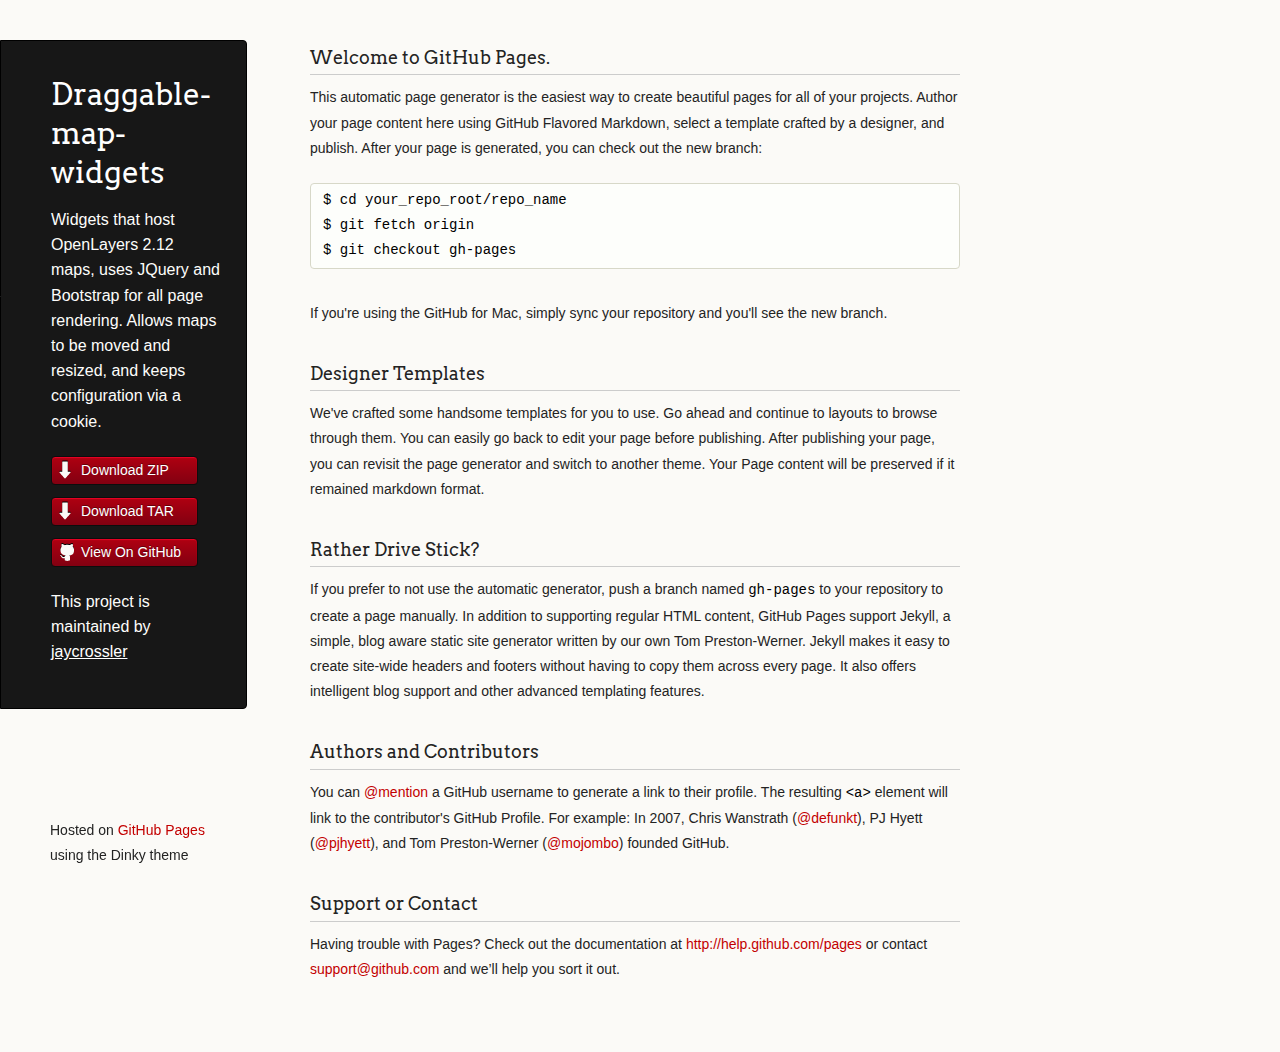
==== index.html @ 29bf87ec "Create gh-pages branch via GitHub" ====
<!doctype html>
<html>
  <head>
    <meta charset="utf-8">
    <meta http-equiv="X-UA-Compatible" content="chrome=1">
    <title>Draggable-map-widgets by jaycrossler</title>

    <link rel="stylesheet" href="stylesheets/styles.css">
    <link rel="stylesheet" href="stylesheets/pygment_trac.css">
    <script src="javascripts/scale.fix.js"></script>
    <meta name="viewport" content="width=device-width, initial-scale=1, user-scalable=no">
    <!--[if lt IE 9]>
    <script src="//html5shiv.googlecode.com/svn/trunk/html5.js"></script>
    <![endif]-->
  </head>
  <body>
    <div class="wrapper">
      <header>
        <h1 class="header">Draggable-map-widgets</h1>
        <p class="header">Widgets that host OpenLayers 2.12 maps, uses JQuery and Bootstrap for all page rendering. Allows maps to be moved and resized, and keeps configuration via a cookie.</p>

        <ul>
          <li class="download"><a class="buttons" href="https://github.com/jaycrossler/draggable-map-widgets/zipball/master">Download ZIP</a></li>
          <li class="download"><a class="buttons" href="https://github.com/jaycrossler/draggable-map-widgets/tarball/master">Download TAR</a></li>
          <li><a class="buttons github" href="https://github.com/jaycrossler/draggable-map-widgets">View On GitHub</a></li>
        </ul>

        <p class="header">This project is maintained by <a class="header name" href="https://github.com/jaycrossler">jaycrossler</a></p>


      </header>
      <section>
        <h3>
<a name="welcome-to-github-pages" class="anchor" href="#welcome-to-github-pages"><span class="octicon octicon-link"></span></a>Welcome to GitHub Pages.</h3>

<p>This automatic page generator is the easiest way to create beautiful pages for all of your projects. Author your page content here using GitHub Flavored Markdown, select a template crafted by a designer, and publish. After your page is generated, you can check out the new branch:</p>

<pre><code>$ cd your_repo_root/repo_name
$ git fetch origin
$ git checkout gh-pages
</code></pre>

<p>If you're using the GitHub for Mac, simply sync your repository and you'll see the new branch.</p>

<h3>
<a name="designer-templates" class="anchor" href="#designer-templates"><span class="octicon octicon-link"></span></a>Designer Templates</h3>

<p>We've crafted some handsome templates for you to use. Go ahead and continue to layouts to browse through them. You can easily go back to edit your page before publishing. After publishing your page, you can revisit the page generator and switch to another theme. Your Page content will be preserved if it remained markdown format.</p>

<h3>
<a name="rather-drive-stick" class="anchor" href="#rather-drive-stick"><span class="octicon octicon-link"></span></a>Rather Drive Stick?</h3>

<p>If you prefer to not use the automatic generator, push a branch named <code>gh-pages</code> to your repository to create a page manually. In addition to supporting regular HTML content, GitHub Pages support Jekyll, a simple, blog aware static site generator written by our own Tom Preston-Werner. Jekyll makes it easy to create site-wide headers and footers without having to copy them across every page. It also offers intelligent blog support and other advanced templating features.</p>

<h3>
<a name="authors-and-contributors" class="anchor" href="#authors-and-contributors"><span class="octicon octicon-link"></span></a>Authors and Contributors</h3>

<p>You can <a href="https://github.com/blog/821" class="user-mention">@mention</a> a GitHub username to generate a link to their profile. The resulting <code>&lt;a&gt;</code> element will link to the contributor's GitHub Profile. For example: In 2007, Chris Wanstrath (<a href="https://github.com/defunkt" class="user-mention">@defunkt</a>), PJ Hyett (<a href="https://github.com/pjhyett" class="user-mention">@pjhyett</a>), and Tom Preston-Werner (<a href="https://github.com/mojombo" class="user-mention">@mojombo</a>) founded GitHub.</p>

<h3>
<a name="support-or-contact" class="anchor" href="#support-or-contact"><span class="octicon octicon-link"></span></a>Support or Contact</h3>

<p>Having trouble with Pages? Check out the documentation at <a href="http://help.github.com/pages">http://help.github.com/pages</a> or contact <a href="mailto:support@github.com">support@github.com</a> and we’ll help you sort it out.</p>
      </section>
      <footer>
        <p><small>Hosted on <a href="http://pages.github.com">GitHub Pages</a> using the Dinky theme</small></p>
      </footer>
    </div>
    <!--[if !IE]><script>fixScale(document);</script><![endif]-->
		
  </body>
</html>
---- stylesheets/styles.css ----
@import url(https://fonts.googleapis.com/css?family=Arvo:400,700,400italic);

/* MeyerWeb Reset */

html, body, div, span, applet, object, iframe,
h1, h2, h3, h4, h5, h6, p, blockquote, pre,
a, abbr, acronym, address, big, cite, code,
del, dfn, em, img, ins, kbd, q, s, samp,
small, strike, strong, sub, sup, tt, var,
b, u, i, center,
dl, dt, dd, ol, ul, li,
fieldset, form, label, legend,
table, caption, tbody, tfoot, thead, tr, th, td,
article, aside, canvas, details, embed,
figure, figcaption, footer, header, hgroup,
menu, nav, output, ruby, section, summary,
time, mark, audio, video {
  margin: 0;
  padding: 0;
  border: 0;
  font: inherit;
  vertical-align: baseline;
}


/* Base text styles */

body {
  padding:10px 50px 0 0;
  font-family:"Helvetica Neue", Helvetica, Arial, sans-serif;
	font-size: 14px;
	color: #232323;
	background-color: #FBFAF7;
	margin: 0;
	line-height: 1.8em;
	-webkit-font-smoothing: antialiased;

}

h1, h2, h3, h4, h5, h6 {
  color:#232323;
  margin:36px 0 10px;
}

p, ul, ol, table, dl {
  margin:0 0 22px;
}

h1, h2, h3 {
	font-family: Arvo, Monaco, serif;
  line-height:1.3;
	font-weight: normal;
}

h1,h2, h3 {
	display: block;
	border-bottom: 1px solid #ccc;
	padding-bottom: 5px;
}

h1 {
	font-size: 30px;
}

h2 {
	font-size: 24px;
}

h3 {
	font-size: 18px;
}

h4, h5, h6 {
	font-family: Arvo, Monaco, serif;
	font-weight: 700;
}

a {
  color:#C30000;
  font-weight:200;
  text-decoration:none;
}

a:hover {
	text-decoration: underline;
}

a small {
	font-size: 12px;
}

em {
	font-style: italic;
}

strong {
  font-weight:700;
}

ul {
  list-style: inside;
  padding-left: 25px;
}

ol {
  list-style: decimal inside;
  padding-left: 20px;
}

blockquote {
  margin: 0;
  padding: 0 0 0 20px;
  font-style: italic;
}

dl, dt, dd, dl p {
	font-color: #444;
}

dl dt {
  font-weight: bold;
}

dl dd {
  padding-left: 20px;
  font-style: italic;
}

dl p {
  padding-left: 20px;
  font-style: italic;
}

hr {
  border:0;
  background:#ccc;
  height:1px;
  margin:0 0 24px;
}

/* Images */

img {
  position: relative;
  margin: 0 auto;
  max-width: 650px;
  padding: 5px;
  margin: 10px 0 32px 0;
  border: 1px solid #ccc;
}

p img {
  display: inline;
  margin: 0;
  padding: 0;
  vertical-align: middle;
  text-align: center;
  border: none;
}

/* Code blocks */

code, pre {
	font-family: Monaco, "Bitstream Vera Sans Mono", "Lucida Console", Terminal, monospace;
  color:#000;
  font-size:14px;
}

pre {
	padding: 4px 12px;
  background: #FDFEFB;
  border-radius:4px;
  border:1px solid #D7D8C8;
  overflow: auto;
  overflow-y: hidden;
	margin-bottom: 32px;
}


/* Tables */

table {
  width:100%;
}

table {
  border: 1px solid #ccc;
  margin-bottom: 32px;
  text-align: left;
 }

th {
  font-family: 'Arvo', Helvetica, Arial, sans-serif;
	font-size: 18px;
	font-weight: normal;
  padding: 10px;
  background: #232323;
  color: #FDFEFB;
 }

td {
  padding: 10px;
	background: #ccc;
 }


/* Wrapper */
.wrapper {
  width:960px;
}


/* Header */

header {
	background-color: #171717;
	color: #FDFDFB;
  width:170px;
  float:left;
  position:fixed;
	border: 1px solid #000;
	-webkit-border-top-right-radius: 4px;
	-webkit-border-bottom-right-radius: 4px;
	-moz-border-radius-topright: 4px;
	-moz-border-radius-bottomright: 4px;
	border-top-right-radius: 4px;
	border-bottom-right-radius: 4px;
	padding: 34px 25px 22px 50px;
	margin: 30px 25px 0 0;
	-webkit-font-smoothing: antialiased;
}

p.header {
	font-size: 16px;
}

h1.header {
	font-family: Arvo, sans-serif;
	font-size: 30px;
	font-weight: 300;
	line-height: 1.3em;
	border-bottom: none;
	margin-top: 0;
}


h1.header, a.header, a.name, header a{
	color: #fff;
}

a.header {
	text-decoration: underline;
}

a.name {
	white-space: nowrap;
}

header ul {
  list-style:none;
  padding:0;
}

header li {
	list-style-type: none;
  width:132px;
  height:15px;
	margin-bottom: 12px;
	line-height: 1em;
	padding: 6px 6px 6px 7px;

	background: #AF0011;
	background: -moz-linear-gradient(top, #AF0011 0%, #820011 100%);
  background: -webkit-gradient(linear, left top, left bottom, color-stop(0%,#f8f8f8), color-stop(100%,#dddddd));
  background: -webkit-linear-gradient(top, #AF0011 0%,#820011 100%);
  background: -o-linear-gradient(top, #AF0011 0%,#820011 100%);
  background: -ms-linear-gradient(top, #AF0011 0%,#820011 100%);
  background: linear-gradient(top, #AF0011 0%,#820011 100%);

	border-radius:4px;
  border:1px solid #0D0D0D;

	-webkit-box-shadow: inset 0px 1px 1px 0 rgba(233,2,38, 1);
	box-shadow: inset 0px 1px 1px 0 rgba(233,2,38, 1);

}

header li:hover {
	background: #C3001D;
	background: -moz-linear-gradient(top, #C3001D 0%, #950119 100%);
  background: -webkit-gradient(linear, left top, left bottom, color-stop(0%,#f8f8f8), color-stop(100%,#dddddd));
  background: -webkit-linear-gradient(top, #C3001D 0%,#950119 100%);
  background: -o-linear-gradient(top, #C3001D 0%,#950119 100%);
  background: -ms-linear-gradient(top, #C3001D 0%,#950119 100%);
  background: linear-gradient(top, #C3001D 0%,#950119 100%);
}

a.buttons {
	-webkit-font-smoothing: antialiased;
	background: url(../images/arrow-down.png) no-repeat;
	font-weight: normal;
	text-shadow: rgba(0, 0, 0, 0.4) 0 -1px 0;
	padding: 2px 2px 2px 22px;
	height: 30px;
}

a.github {
	background: url(../images/octocat-small.png) no-repeat 1px;
}

a.buttons:hover {
	color: #fff;
	text-decoration: none;
}


/* Section - for main page content */

section {
  width:650px;
  float:right;
  padding-bottom:50px;
}


/* Footer */

footer {
  width:170px;
  float:left;
  position:fixed;
  bottom:10px;
	padding-left: 50px;
}

@media print, screen and (max-width: 960px) {

  div.wrapper {
    width:auto;
    margin:0;
  }

  header, section, footer {
    float:none;
    position:static;
    width:auto;
  }

	footer {
		border-top: 1px solid #ccc;
		margin:0 84px 0 50px;
		padding:0;
	}

  header {
    padding-right:320px;
  }

  section {
    padding:20px 84px 20px 50px;
    margin:0 0 20px;
  }

  header a small {
    display:inline;
  }

  header ul {
    position:absolute;
    right:130px;
    top:84px;
  }
}

@media print, screen and (max-width: 720px) {
  body {
    word-wrap:break-word;
  }

  header {
    padding:10px 20px 0;
		margin-right: 0;
  }

	section {
    padding:10px 0 10px 20px;
    margin:0 0 30px;
  }

	footer {
		margin: 0 0 0 30px;
	}

  header ul, header p.view {
    position:static;
  }
}

@media print, screen and (max-width: 480px) {

  header ul li.download {
    display:none;
  }

	footer {
		margin: 0 0 0 20px;
	}

	footer a{
		display:block;
	}

}

@media print {
  body {
    padding:0.4in;
    font-size:12pt;
    color:#444;
  }
}
---- stylesheets/pygment_trac.css ----
.highlight  { background: #ffffff; }
.highlight .c { color: #999988; font-style: italic } /* Comment */
.highlight .err { color: #a61717; background-color: #e3d2d2 } /* Error */
.highlight .k { font-weight: bold } /* Keyword */
.highlight .o { font-weight: bold } /* Operator */
.highlight .cm { color: #999988; font-style: italic } /* Comment.Multiline */
.highlight .cp { color: #999999; font-weight: bold } /* Comment.Preproc */
.highlight .c1 { color: #999988; font-style: italic } /* Comment.Single */
.highlight .cs { color: #999999; font-weight: bold; font-style: italic } /* Comment.Special */
.highlight .gd { color: #000000; background-color: #ffdddd } /* Generic.Deleted */
.highlight .gd .x { color: #000000; background-color: #ffaaaa } /* Generic.Deleted.Specific */
.highlight .ge { font-style: italic } /* Generic.Emph */
.highlight .gr { color: #aa0000 } /* Generic.Error */
.highlight .gh { color: #999999 } /* Generic.Heading */
.highlight .gi { color: #000000; background-color: #ddffdd } /* Generic.Inserted */
.highlight .gi .x { color: #000000; background-color: #aaffaa } /* Generic.Inserted.Specific */
.highlight .go { color: #888888 } /* Generic.Output */
.highlight .gp { color: #555555 } /* Generic.Prompt */
.highlight .gs { font-weight: bold } /* Generic.Strong */
.highlight .gu { color: #800080; font-weight: bold; } /* Generic.Subheading */
.highlight .gt { color: #aa0000 } /* Generic.Traceback */
.highlight .kc { font-weight: bold } /* Keyword.Constant */
.highlight .kd { font-weight: bold } /* Keyword.Declaration */
.highlight .kn { font-weight: bold } /* Keyword.Namespace */
.highlight .kp { font-weight: bold } /* Keyword.Pseudo */
.highlight .kr { font-weight: bold } /* Keyword.Reserved */
.highlight .kt { color: #445588; font-weight: bold } /* Keyword.Type */
.highlight .m { color: #009999 } /* Literal.Number */
.highlight .s { color: #d14 } /* Literal.String */
.highlight .na { color: #008080 } /* Name.Attribute */
.highlight .nb { color: #0086B3 } /* Name.Builtin */
.highlight .nc { color: #445588; font-weight: bold } /* Name.Class */
.highlight .no { color: #008080 } /* Name.Constant */
.highlight .ni { color: #800080 } /* Name.Entity */
.highlight .ne { color: #990000; font-weight: bold } /* Name.Exception */
.highlight .nf { color: #990000; font-weight: bold } /* Name.Function */
.highlight .nn { color: #555555 } /* Name.Namespace */
.highlight .nt { color: #000080 } /* Name.Tag */
.highlight .nv { color: #008080 } /* Name.Variable */
.highlight .ow { font-weight: bold } /* Operator.Word */
.highlight .w { color: #bbbbbb } /* Text.Whitespace */
.highlight .mf { color: #009999 } /* Literal.Number.Float */
.highlight .mh { color: #009999 } /* Literal.Number.Hex */
.highlight .mi { color: #009999 } /* Literal.Number.Integer */
.highlight .mo { color: #009999 } /* Literal.Number.Oct */
.highlight .sb { color: #d14 } /* Literal.String.Backtick */
.highlight .sc { color: #d14 } /* Literal.String.Char */
.highlight .sd { color: #d14 } /* Literal.String.Doc */
.highlight .s2 { color: #d14 } /* Literal.String.Double */
.highlight .se { color: #d14 } /* Literal.String.Escape */
.highlight .sh { color: #d14 } /* Literal.String.Heredoc */
.highlight .si { color: #d14 } /* Literal.String.Interpol */
.highlight .sx { color: #d14 } /* Literal.String.Other */
.highlight .sr { color: #009926 } /* Literal.String.Regex */
.highlight .s1 { color: #d14 } /* Literal.String.Single */
.highlight .ss { color: #990073 } /* Literal.String.Symbol */
.highlight .bp { color: #999999 } /* Name.Builtin.Pseudo */
.highlight .vc { color: #008080 } /* Name.Variable.Class */
.highlight .vg { color: #008080 } /* Name.Variable.Global */
.highlight .vi { color: #008080 } /* Name.Variable.Instance */
.highlight .il { color: #009999 } /* Literal.Number.Integer.Long */

.type-csharp .highlight .k { color: #0000FF }
.type-csharp .highlight .kt { color: #0000FF }
.type-csharp .highlight .nf { color: #000000; font-weight: normal }
.type-csharp .highlight .nc { color: #2B91AF }
.type-csharp .highlight .nn { color: #000000 }
.type-csharp .highlight .s { color: #A31515 }
.type-csharp .highlight .sc { color: #A31515 }
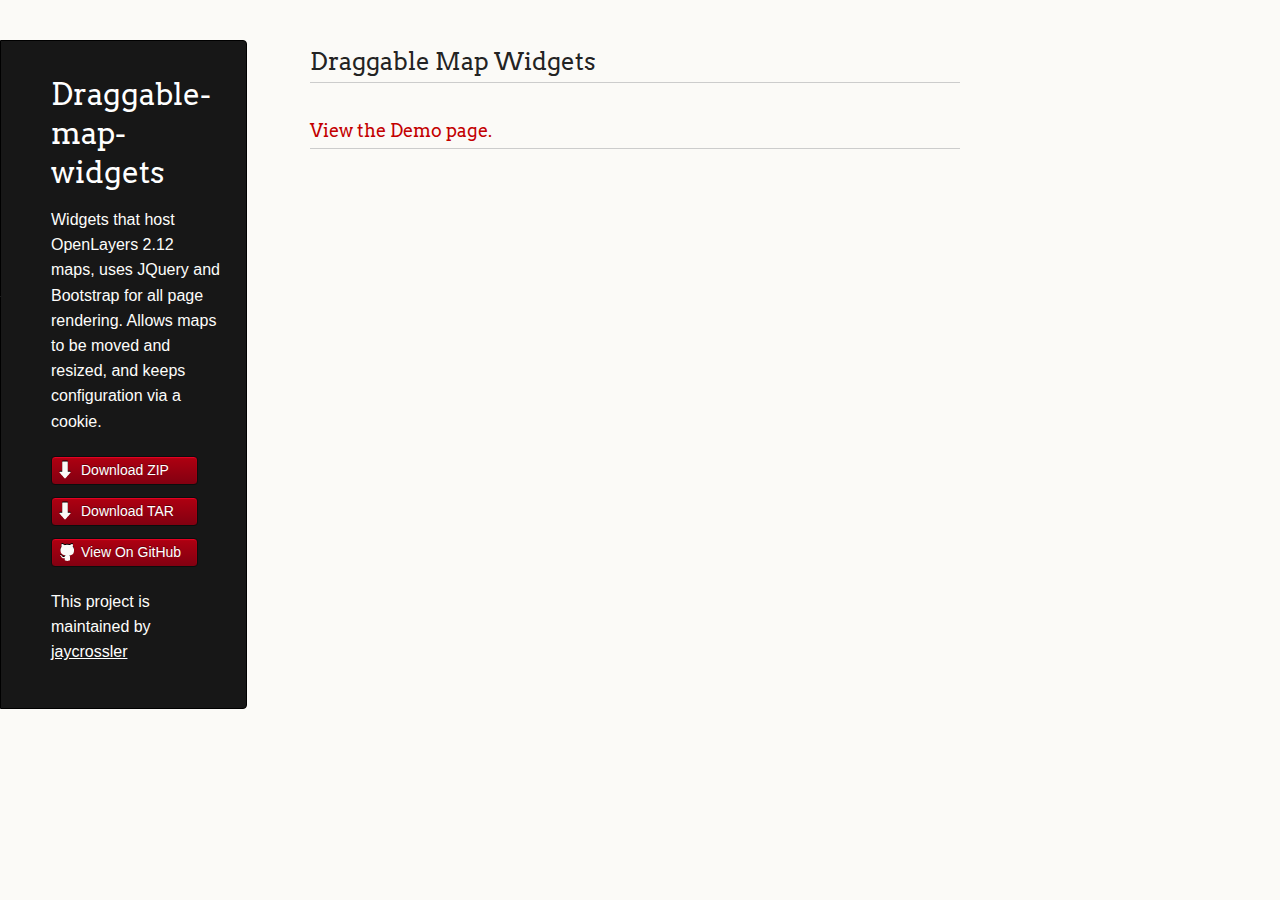
==== commit 2220a2d2: "Add in demo site" ====
--- a/index.html
+++ b/index.html
@@ -30,41 +30,10 @@
 
       </header>
       <section>
-        <h3>
-<a name="welcome-to-github-pages" class="anchor" href="#welcome-to-github-pages"><span class="octicon octicon-link"></span></a>Welcome to GitHub Pages.</h3>
+          <h2>Draggable Map Widgets</h2>
+          <h3><a class="anchor" href="demo/index.htm"><span class="octicon octicon-link"></span>View the Demo page.</a></h3>
 
-<p>This automatic page generator is the easiest way to create beautiful pages for all of your projects. Author your page content here using GitHub Flavored Markdown, select a template crafted by a designer, and publish. After your page is generated, you can check out the new branch:</p>
-
-<pre><code>$ cd your_repo_root/repo_name
-$ git fetch origin
-$ git checkout gh-pages
-</code></pre>
-
-<p>If you're using the GitHub for Mac, simply sync your repository and you'll see the new branch.</p>
-
-<h3>
-<a name="designer-templates" class="anchor" href="#designer-templates"><span class="octicon octicon-link"></span></a>Designer Templates</h3>
-
-<p>We've crafted some handsome templates for you to use. Go ahead and continue to layouts to browse through them. You can easily go back to edit your page before publishing. After publishing your page, you can revisit the page generator and switch to another theme. Your Page content will be preserved if it remained markdown format.</p>
-
-<h3>
-<a name="rather-drive-stick" class="anchor" href="#rather-drive-stick"><span class="octicon octicon-link"></span></a>Rather Drive Stick?</h3>
-
-<p>If you prefer to not use the automatic generator, push a branch named <code>gh-pages</code> to your repository to create a page manually. In addition to supporting regular HTML content, GitHub Pages support Jekyll, a simple, blog aware static site generator written by our own Tom Preston-Werner. Jekyll makes it easy to create site-wide headers and footers without having to copy them across every page. It also offers intelligent blog support and other advanced templating features.</p>
-
-<h3>
-<a name="authors-and-contributors" class="anchor" href="#authors-and-contributors"><span class="octicon octicon-link"></span></a>Authors and Contributors</h3>
-
-<p>You can <a href="https://github.com/blog/821" class="user-mention">@mention</a> a GitHub username to generate a link to their profile. The resulting <code>&lt;a&gt;</code> element will link to the contributor's GitHub Profile. For example: In 2007, Chris Wanstrath (<a href="https://github.com/defunkt" class="user-mention">@defunkt</a>), PJ Hyett (<a href="https://github.com/pjhyett" class="user-mention">@pjhyett</a>), and Tom Preston-Werner (<a href="https://github.com/mojombo" class="user-mention">@mojombo</a>) founded GitHub.</p>
-
-<h3>
-<a name="support-or-contact" class="anchor" href="#support-or-contact"><span class="octicon octicon-link"></span></a>Support or Contact</h3>
-
-<p>Having trouble with Pages? Check out the documentation at <a href="http://help.github.com/pages">http://help.github.com/pages</a> or contact <a href="mailto:support@github.com">support@github.com</a> and we’ll help you sort it out.</p>
       </section>
-      <footer>
-        <p><small>Hosted on <a href="http://pages.github.com">GitHub Pages</a> using the Dinky theme</small></p>
-      </footer>
     </div>
     <!--[if !IE]><script>fixScale(document);</script><![endif]-->
 		
